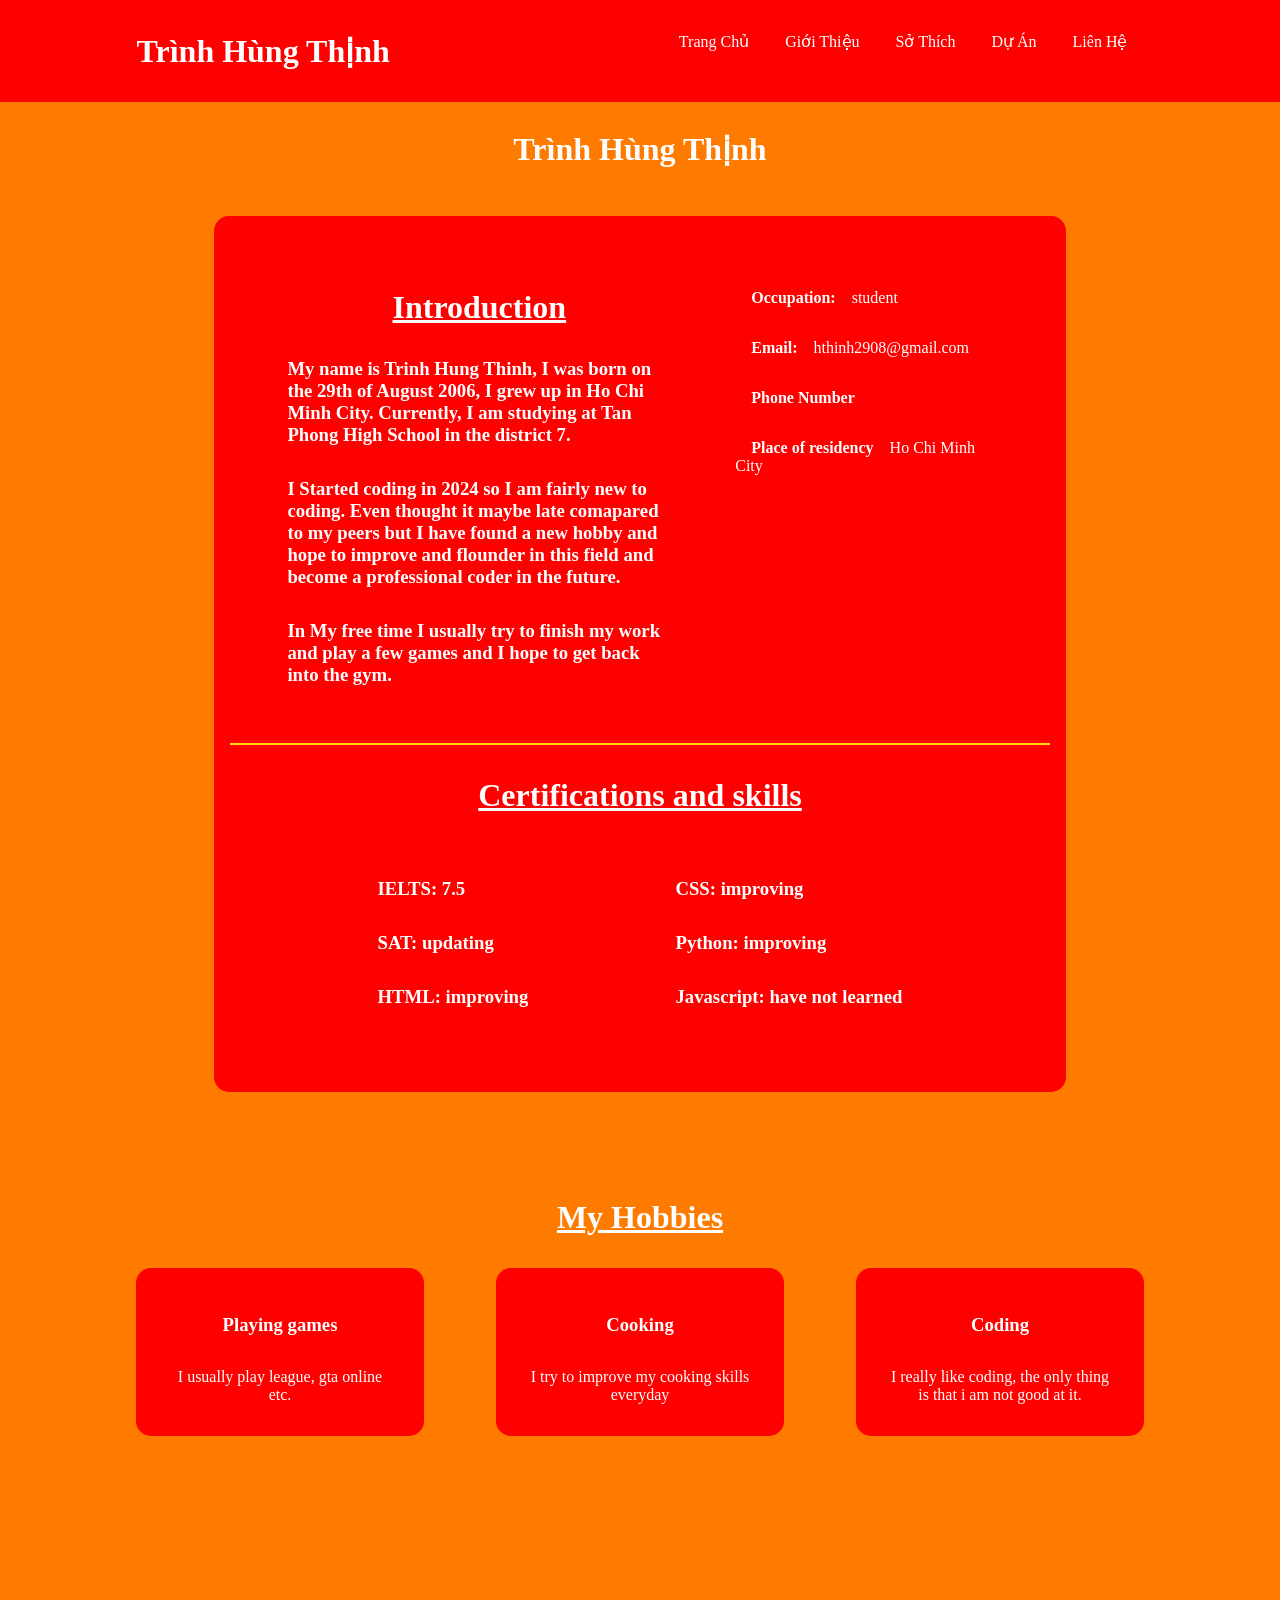
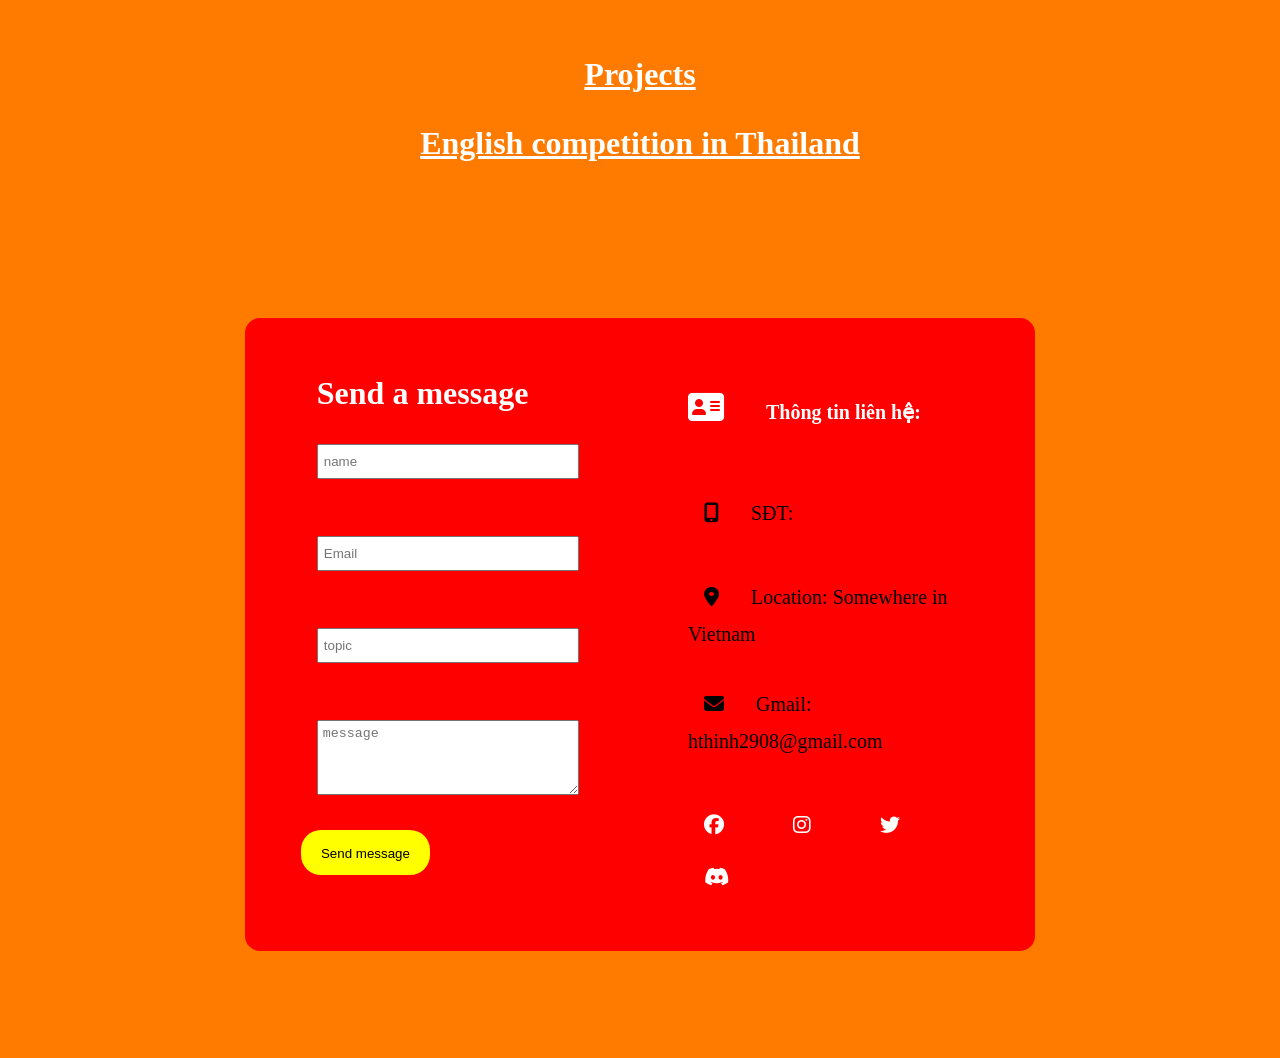
==== index.html @ b62a4c37 "finish" ====
<!DOCTYPE html>
<html lang="en">
  <head>
    <meta charset="UTF-8" />
    <meta name="viewport" content="width=device-width, initial-scale=1.0" />
    <title>Document</title>
    <link rel="stylesheet" href="styles.css" />
    <link
      rel="stylesheet"
      href="https://cdnjs.cloudflare.com/ajax/libs/font-awesome/6.5.2/css/all.min.css"
      integrity="sha512-SnH5WK+bZxgPHs44uWIX+LLJAJ9/2PkPKZ5QiAj6Ta86w+fsb2TkcmfRyVX3pBnMFcV7oQPJkl9QevSCWr3W6A=="
      crossorigin="anonymous"
      referrerpolicy="no-referrer"
    />
  </head>
  <body>
    <!--header-->
    <div class="header">
      <h1>Trình Hùng Thịnh</h1>
      <img class="image" src="" alt="" />
      <div class="header-menu">
        <a href="#home-image" target="_self" class="menu-item">Trang Chủ</a>
        <a href="#about" target="_self" class="menu-item">Giới Thiệu</a>
        <a href="#hobbies" target="_self" class="menu-item">Sở Thích</a>
        <a href="#projects" target="_self" class="menu-item">Dự Án</a>
        <a href="#contact" target="_self" class="menu-item">Liên Hệ</a>
      </div>
    </div>
    <!--img-->
    <div id="home-image">
      <div class="background-img">
        <h1>Trình Hùng Thịnh</h1>
      </div>
    </div>
    <!--about-->
    <div id="about">
      <div class="about-text">
        <div class="about">
          <h1>Introduction</h1>
          <h3>
            My name is Trinh Hung Thinh, I was born on the 29th of August 2006,
            I grew up in Ho Chi Minh City. Currently, I am studying at Tan Phong
            High School in the district 7.
          </h3>
          <h3>
            I Started coding in 2024 so I am fairly new to coding. Even thought
            it maybe late comapared to my peers but I have found a new hobby and
            hope to improve and flounder in this field and become a professional
            coder in the future.
          </h3>
          <h3>
            In My free time I usually try to finish my work and play a few games
            and I hope to get back into the gym.
          </h3>
        </div>
        <div class="profile">
          <p><strong>Occupation:</strong>student</p>
          <p><strong>Email:</strong>hthinh2908@gmail.com</p>
          <p><strong>Phone Number</strong></p>
          <p><strong>Place of residency</strong>Ho Chi Minh City</p>
        </div>
      </div>
      <div class="skills">
        <h1>Certifications and skills</h1>
        <div class="skill-container">
          <div class="skill-item">
            <h3>IELTS: 7.5</h3>
            <h3>SAT: updating</h3>
            <h3>HTML: improving</h3>
          </div>
          <div class="skill-item">
            <h3>CSS: improving</h3>
            <h3>Python: improving</h3>
            <h3>Javascript: have not learned</h3>
          </div>
        </div>
      </div>
    </div>
    <!--hobbies-->
    <div id="hobbies">
      <h1>My Hobbies</h1>
      <div class="hobbies-container">
        <div class="hobbies-items">
          <h3>Playing games</h3>
          <p>I usually play league, gta online etc.</p>
        </div>
        <div class="hobbies-items">
          <h3>Cooking</h3>
          <p>I try to improve my cooking skills everyday</p>
        </div>
        <div class="hobbies-items">
          <h3>Coding</h3>
          <p>
            I really like coding, the only thing is that i am not good at it.
          </p>
        </div>
      </div>
    </div>
    <!--projects-->
    <div id="projects">
      <div class="project-cover"></div>
      <h1>Projects</h1>
      <h1>English competition in Thailand</h1>
    </div>
    <!--contact-->
    <div id="contact">
      <div class="contact-form">
        <h1>Send a message</h1>
        <div><input class="form-item" placeholder="name" /></div>
        <div><input class="form-item" placeholder="Email" /></div>
        <div><input class="form-item" placeholder="topic" /></div>
        <div>
          <textarea class="mess-item" placeholder="message"></textarea>
        </div>
        <button class="contact-btn">Send message</button>
      </div>

      <div class="contact-mess">
        <h1>
          <i class="fas fa-address-card" style="margin-right: 10px"></i
          ><span>Thông tin liên hệ:</span>
        </h1>
        <div class="contact-container" style="font-size: 20px">
          <div>
            <i class="fas fa-mobile-alt icon-contact"></i><span>SĐT: </span>
          </div>
          <div>
            <i class="fas fa-map-marker-alt icon-contact"></i
            ><span>Location: Somewhere in Vietnam</span>
          </div>
          <div style="margin-bottom: 30px">
            <i class="fas fa-envelope icon-contact"></i
            ><span>Gmail: hthinh2908@gmail.com</span>
          </div>
          <a href="" target="_blank"
            ><i class="fab fa-facebook social-icon"></i
          ></a>
          <a href="" target="_blank"
            ><i class="fab fa-instagram social-icon"></i
          ></a>
          <a href="" target="_blank"
            ><i class="fab fa-twitter social-icon"></i
          ></a>
          <a href=""><i class="fab fa-discord social-icon"></i></a>
        </div>
      </div>
    </div>
  </body>
</html>
---- styles.css ----
* {
  margin: 0;
  padding: 16px;
  box-sizing: border-box;
}
body {
  background-color: rgb(255, 123, 0);
}
a {
  text-decoration: none;
  color: white;
}
h1,
h3,
p,
strong {
  color: white;
}
.header {
  display: flex;
  justify-content: space-evenly;
  background-color: #ff0000;
  position: fixed;
  width: 100%;
  z-index: 15;
  top: 0;
  left: 0;
}
#home-image {
  margin-top: 50px;
  text-align: center;
}
#about {
  display: flex;
  margin: 0 auto;
  margin-bottom: 0px;
  background-color: #ff0000;
  flex-wrap: wrap;
  border: 10px black hidden;
  border-radius: 15px;
  width: 70%;
  margin-bottom: 75px;
}
.about-text {
  padding: 0px 25px;
  display: flex;
  border-bottom: 2px solid #ffd900;
  margin: 0;
  padding: 16px;
  box-sizing: border-box;
  background-color: #ff0000;
}
.about-text h1 {
  text-align: center;
  margin-top: 0;
  text-decoration: underline;
}

.profile {
  display: flex;
  border-right: 2px solid #ff0000;
  padding-top: 25px;
  padding-bottom: 25px;
  padding-right: 20px;
  flex-direction: column;
  background-color: #ff0000;
}
.skills {
  box-sizing: border-box;
  width: 100%;
  background-color: #ff0000;
}
.skills h1 {
  text-align: center;
  text-decoration: underline;
  margin-bottom: 0;
}
.about {
  padding-left: 25px;
  padding-top: 25px;
  padding-bottom: 25px;
  width: 60%;
  background-color: #ff0000;
}
.skill-container {
  display: flex;
  justify-content: space-evenly;
  padding-bottom: 20px;
  background-color: #ff0000;
}
#hobbies {
  margin: 0 auto 100px auto;
}
#hobbies h1 {
  text-align: center;
  text-decoration: underline;
}
.hobbies-container {
  display: flex;
  justify-content: space-evenly;
}
.hobbies-items {
  box-sizing: border-box;
  width: 25%;
  text-align: center;
  background-color: #ff0000;
  padding-top: 30px;
  padding-left: 15px;
  padding-right: 15px;
  border: 3px black hidden;
  border-radius: 15px;
}
#projects {
  background-image: url("auyyyy.jpg");
  background-repeat: no-repeat;
  background-size: cover;
  width: 100%;
  background-attachment: fixed;
  position: relative;
  text-align: center;
  height: 250px;
  color: white;
  display: flex;
  justify-content: center;
  align-items: center;
  flex-direction: column;
}
#projects h1 {
  text-align: center;
  margin-top: 0;
  text-decoration: underline;
}
#contact {
  display: flex;
  background-color: #ff0000;
  margin: 100px auto 75px auto;
  width: 65%;
  border: 10px black hidden;
  border-radius: 15px;
  padding-top: 25px;
}
.contact-form {
  padding-left: 40px;
  width: 50%;
  padding-bottom: 40px;
}
.form-item {
  width: 90%;
  box-sizing: border-box;
  height: 35px;
  padding: 5px;
  margin-bottom: 25px;
  color: black;
}
.mess-item {
  width: 90%;
  box-sizing: border-box;
  height: 75px;
  padding: 5px;
  color: black;
  margin-bottom: 15px;
}

.contact-btn {
  background-color: yellow;
  height: 45px;
  width: 40%;
  border: hidden 3px;
  border-radius: 20px;
}
.contact-mess {
  width: 50%;
}
.fa,
.fas {
  font-weight: 900;
}
.fa,
.far,
.fas {
  font-family: "Font Awesome 5 Free";
}
.contact-mess span {
  font-size: 20px;
}
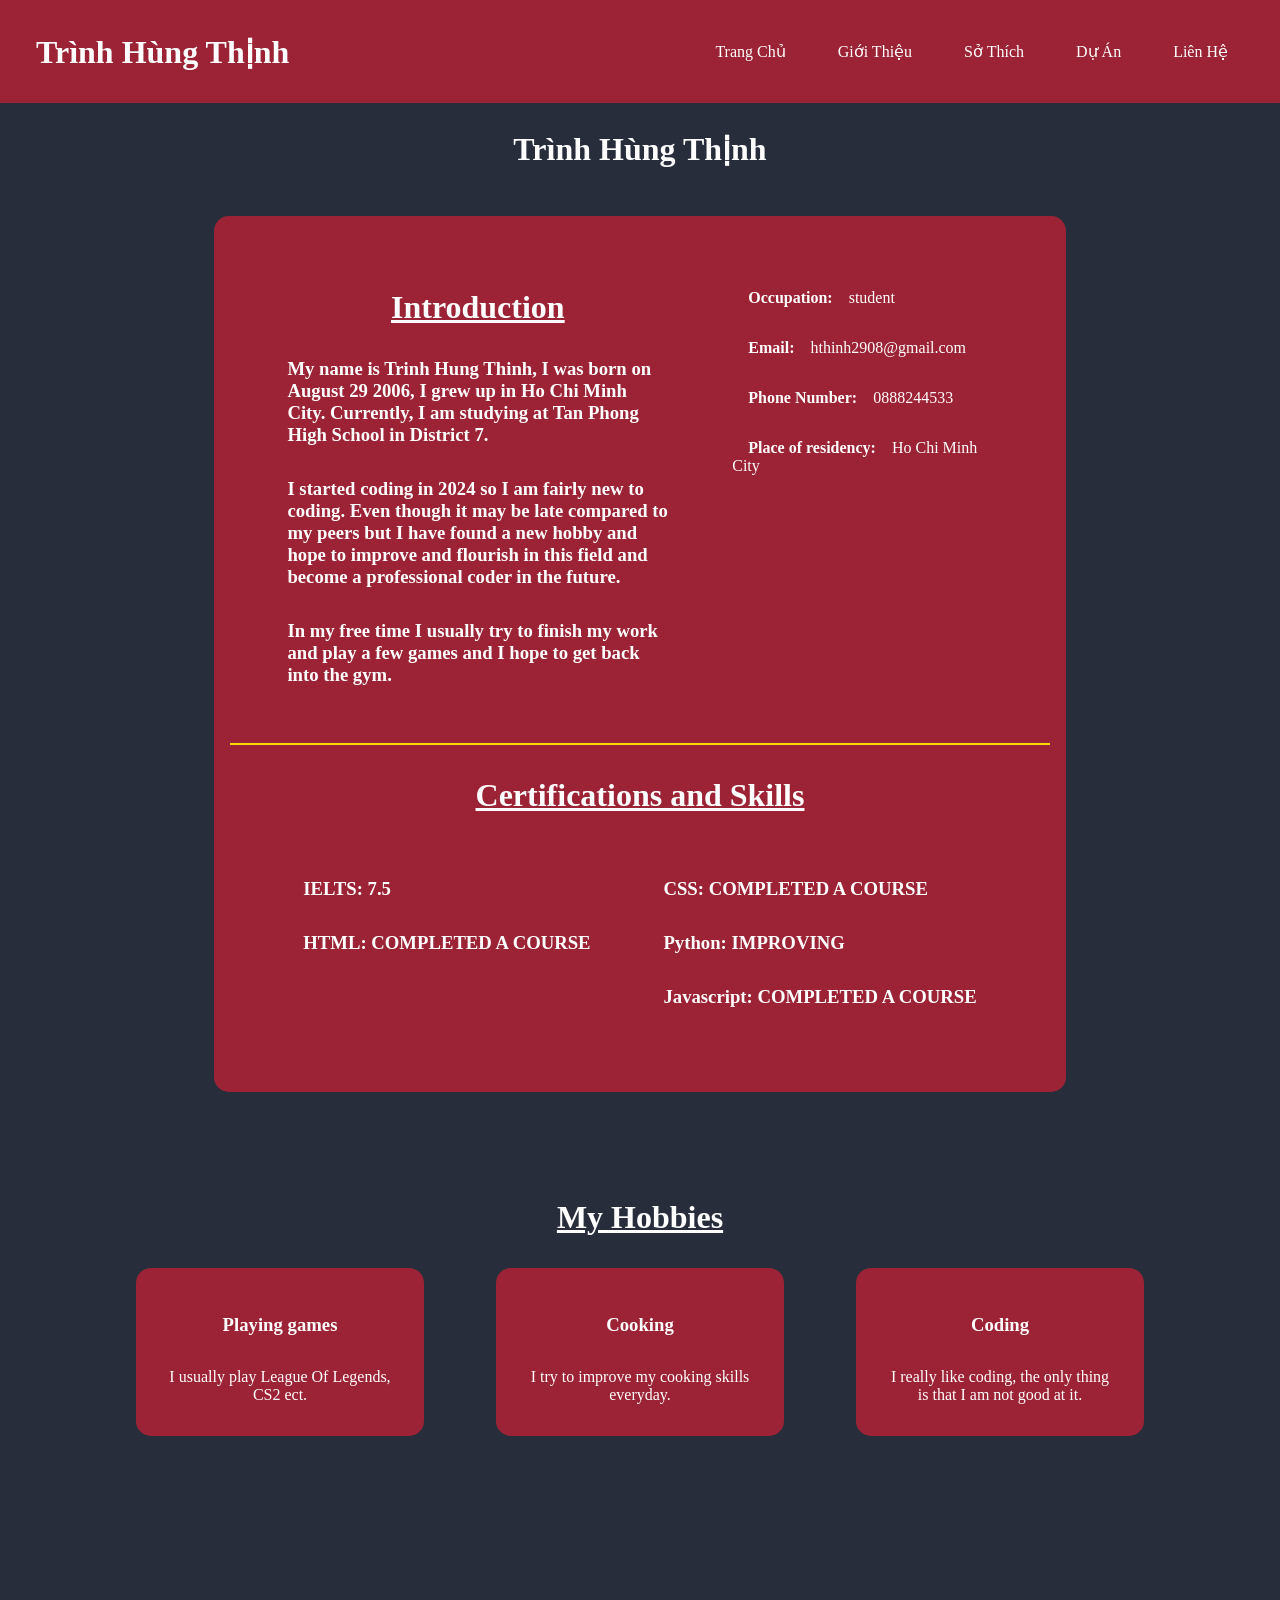
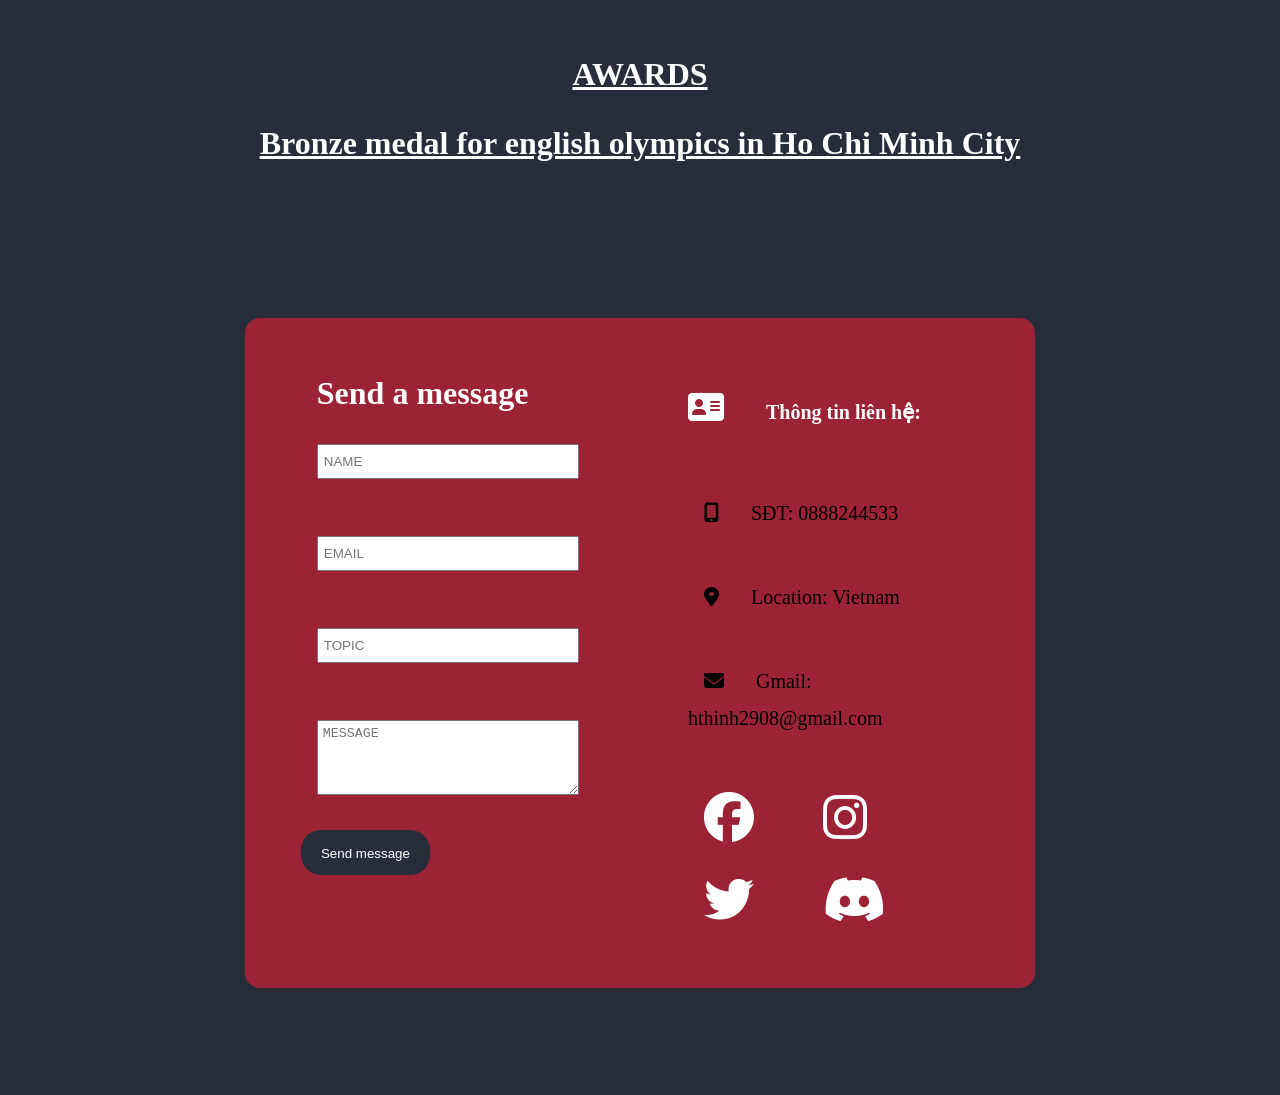
==== commit b29b7d7e: "first commit" ====
--- a/index.html
+++ b/index.html
@@ -17,7 +17,10 @@
     <!--header-->
     <div class="header">
       <h1>Trình Hùng Thịnh</h1>
-      <img class="image" src="" alt="" />
+      <div class="hamburger-menu" onclick="toggleMenu()">
+        <i class="fas fa-bars"></i>
+      </div>
+    
       <div class="header-menu">
         <a href="#home-image" target="_self" class="menu-item">Trang Chủ</a>
         <a href="#about" target="_self" class="menu-item">Giới Thiệu</a>
@@ -38,40 +41,40 @@
         <div class="about">
           <h1>Introduction</h1>
           <h3>
-            My name is Trinh Hung Thinh, I was born on the 29th of August 2006,
-            I grew up in Ho Chi Minh City. Currently, I am studying at Tan Phong
-            High School in the district 7.
+            My name is Trinh Hung Thinh, I was born on August 29 2006, I grew up
+            in Ho Chi Minh City. Currently, I am studying at Tan Phong High
+            School in District 7.
           </h3>
           <h3>
-            I Started coding in 2024 so I am fairly new to coding. Even thought
-            it maybe late comapared to my peers but I have found a new hobby and
-            hope to improve and flounder in this field and become a professional
+            I started coding in 2024 so I am fairly new to coding. Even though
+            it may be late compared to my peers but I have found a new hobby and
+            hope to improve and flourish in this field and become a professional
             coder in the future.
           </h3>
           <h3>
-            In My free time I usually try to finish my work and play a few games
+            In my free time I usually try to finish my work and play a few games
             and I hope to get back into the gym.
           </h3>
         </div>
         <div class="profile">
           <p><strong>Occupation:</strong>student</p>
           <p><strong>Email:</strong>hthinh2908@gmail.com</p>
-          <p><strong>Phone Number</strong></p>
-          <p><strong>Place of residency</strong>Ho Chi Minh City</p>
+          <p><strong>Phone Number:</strong>0888244533</p>
+          <p><strong>Place of residency:</strong>Ho Chi Minh City</p>
         </div>
       </div>
       <div class="skills">
-        <h1>Certifications and skills</h1>
+        <h1>Certifications and Skills</h1>
         <div class="skill-container">
           <div class="skill-item">
             <h3>IELTS: 7.5</h3>
-            <h3>SAT: updating</h3>
-            <h3>HTML: improving</h3>
+
+            <h3>HTML: COMPLETED A COURSE</h3>
           </div>
           <div class="skill-item">
-            <h3>CSS: improving</h3>
-            <h3>Python: improving</h3>
-            <h3>Javascript: have not learned</h3>
+            <h3>CSS: COMPLETED A COURSE</h3>
+            <h3>Python: IMPROVING</h3>
+            <h3>Javascript: COMPLETED A COURSE</h3>
           </div>
         </div>
       </div>
@@ -82,16 +85,16 @@
       <div class="hobbies-container">
         <div class="hobbies-items">
           <h3>Playing games</h3>
-          <p>I usually play league, gta online etc.</p>
+          <p>I usually play League Of Legends, CS2 ect.</p>
         </div>
         <div class="hobbies-items">
           <h3>Cooking</h3>
-          <p>I try to improve my cooking skills everyday</p>
+          <p>I try to improve my cooking skills everyday.</p>
         </div>
         <div class="hobbies-items">
           <h3>Coding</h3>
           <p>
-            I really like coding, the only thing is that i am not good at it.
+            I really like coding, the only thing is that I am not good at it.
           </p>
         </div>
       </div>
@@ -99,18 +102,18 @@
     <!--projects-->
     <div id="projects">
       <div class="project-cover"></div>
-      <h1>Projects</h1>
-      <h1>English competition in Thailand</h1>
+      <h1>AWARDS</h1>
+      <h1>Bronze medal for english olympics in Ho Chi Minh City</h1>
     </div>
     <!--contact-->
     <div id="contact">
       <div class="contact-form">
         <h1>Send a message</h1>
-        <div><input class="form-item" placeholder="name" /></div>
-        <div><input class="form-item" placeholder="Email" /></div>
-        <div><input class="form-item" placeholder="topic" /></div>
+        <div><input class="form-item" placeholder="NAME" /></div>
+        <div><input class="form-item" placeholder="EMAIL" /></div>
+        <div><input class="form-item" placeholder="TOPIC" /></div>
         <div>
-          <textarea class="mess-item" placeholder="message"></textarea>
+          <textarea class="mess-item" placeholder="MESSAGE"></textarea>
         </div>
         <button class="contact-btn">Send message</button>
       </div>
@@ -122,11 +125,12 @@
         </h1>
         <div class="contact-container" style="font-size: 20px">
           <div>
-            <i class="fas fa-mobile-alt icon-contact"></i><span>SĐT: </span>
+            <i class="fas fa-mobile-alt icon-contact"></i
+            ><span>SĐT: 0888244533 </span>
           </div>
           <div>
             <i class="fas fa-map-marker-alt icon-contact"></i
-            ><span>Location: Somewhere in Vietnam</span>
+            ><span>Location: Vietnam</span>
           </div>
           <div style="margin-bottom: 30px">
             <i class="fas fa-envelope icon-contact"></i
@@ -146,4 +150,11 @@
       </div>
     </div>
   </body>
+  <script>
+    function toggleMenu() {
+      const menu = document.querySelector(".header-menu");
+      menu.classList.toggle("active");
+    }
+  </script>
+  
 </html>
--- a/styles.css
+++ b/styles.css
@@ -4,7 +4,7 @@
   box-sizing: border-box;
 }
 body {
-  background-color: rgb(255, 123, 0);
+  background-color: #282d3c;
 }
 a {
   text-decoration: none;
@@ -18,14 +18,38 @@
 }
 .header {
   display: flex;
-  justify-content: space-evenly;
-  background-color: #ff0000;
+  justify-content: space-between;
+  align-items: center;
+  padding: 10px 20px;
+  background-color: #9b2335;
   position: fixed;
   width: 100%;
   z-index: 15;
   top: 0;
   left: 0;
 }
+
+.header-menu {
+  display: flex;
+  gap: 20px;
+}
+
+.menu-item {
+  transition: color 0.3s;
+}
+
+.menu-item:hover {
+  color: #ffd900;
+}
+
+/* Hamburger Menu (Hidden by Default) */
+.hamburger-menu {
+  display: none;
+  cursor: pointer;
+  color: white;
+  font-size: 1.5rem;
+}
+
 #home-image {
   margin-top: 50px;
   text-align: center;
@@ -34,7 +58,7 @@
   display: flex;
   margin: 0 auto;
   margin-bottom: 0px;
-  background-color: #ff0000;
+  background-color: #9b2335;
   flex-wrap: wrap;
   border: 10px black hidden;
   border-radius: 15px;
@@ -48,7 +72,7 @@
   margin: 0;
   padding: 16px;
   box-sizing: border-box;
-  background-color: #ff0000;
+  background-color: #9b2335;
 }
 .about-text h1 {
   text-align: center;
@@ -58,17 +82,17 @@
 
 .profile {
   display: flex;
-  border-right: 2px solid #ff0000;
+  border-right: 2px solid #9b2335;
   padding-top: 25px;
   padding-bottom: 25px;
   padding-right: 20px;
   flex-direction: column;
-  background-color: #ff0000;
+  background-color: #9b2335;
 }
 .skills {
   box-sizing: border-box;
   width: 100%;
-  background-color: #ff0000;
+  background-color: #9b2335;
 }
 .skills h1 {
   text-align: center;
@@ -80,13 +104,13 @@
   padding-top: 25px;
   padding-bottom: 25px;
   width: 60%;
-  background-color: #ff0000;
+  background-color: #9b2335;
 }
 .skill-container {
   display: flex;
   justify-content: space-evenly;
   padding-bottom: 20px;
-  background-color: #ff0000;
+  background-color: #9b2335;
 }
 #hobbies {
   margin: 0 auto 100px auto;
@@ -103,7 +127,7 @@
   box-sizing: border-box;
   width: 25%;
   text-align: center;
-  background-color: #ff0000;
+  background-color: #9b2335;
   padding-top: 30px;
   padding-left: 15px;
   padding-right: 15px;
@@ -132,7 +156,7 @@
 }
 #contact {
   display: flex;
-  background-color: #ff0000;
+  background-color: #9b2335;
   margin: 100px auto 75px auto;
   width: 65%;
   border: 10px black hidden;
@@ -162,11 +186,12 @@
 }
 
 .contact-btn {
-  background-color: yellow;
+  background-color: #282d3c;
   height: 45px;
   width: 40%;
   border: hidden 3px;
   border-radius: 20px;
+  color: white;
 }
 .contact-mess {
   width: 50%;
@@ -183,3 +208,71 @@
 .contact-mess span {
   font-size: 20px;
 }
+.fab {
+  font-size: 50px;
+}
+@media (max-width: 768px) {
+  .header {
+    justify-content: space-between;
+    text-align: center;
+  }
+  .header-menu {
+    flex-direction: column;
+    gap: 10px;
+  }
+  #about {
+    flex-direction: column;
+    padding: 10px;
+  }
+  .hobbies-container, .skill-container {
+    flex-direction: column;
+  }
+  .contact-form, .contact-mess {
+    width: 100%;
+  }
+}
+@media (max-width: 768px) {
+  .header {
+    justify-content: space-between;
+    text-align: center;
+  }
+  .hamburger-menu {
+    display: block;
+  }
+
+  .header-menu {
+    display: none; /* Initially Hidden */
+    flex-direction: column;
+    position: absolute;
+    top: 60px;
+    right: 20px;
+    background-color: #9b2335;
+    border-radius: 5px;
+    width: 200px;
+    text-align: center;
+    z-index: 10;
+  }
+
+  .header-menu.active {
+    display: flex; /* Show Menu when Active */
+  }
+
+  .menu-item {
+    padding: 10px 0;
+    border-bottom: 1px solid #ffd900;
+  }
+
+  .menu-item:last-child {
+    border-bottom: none;
+  }
+}
+/* Responsive Footer */
+@media (max-width: 768px) {
+  .footer-container {
+    flex-direction: column;
+    align-items: center;
+  }
+  .footer-about, .footer-links, .footer-contact {
+    text-align: center;
+  }
+}
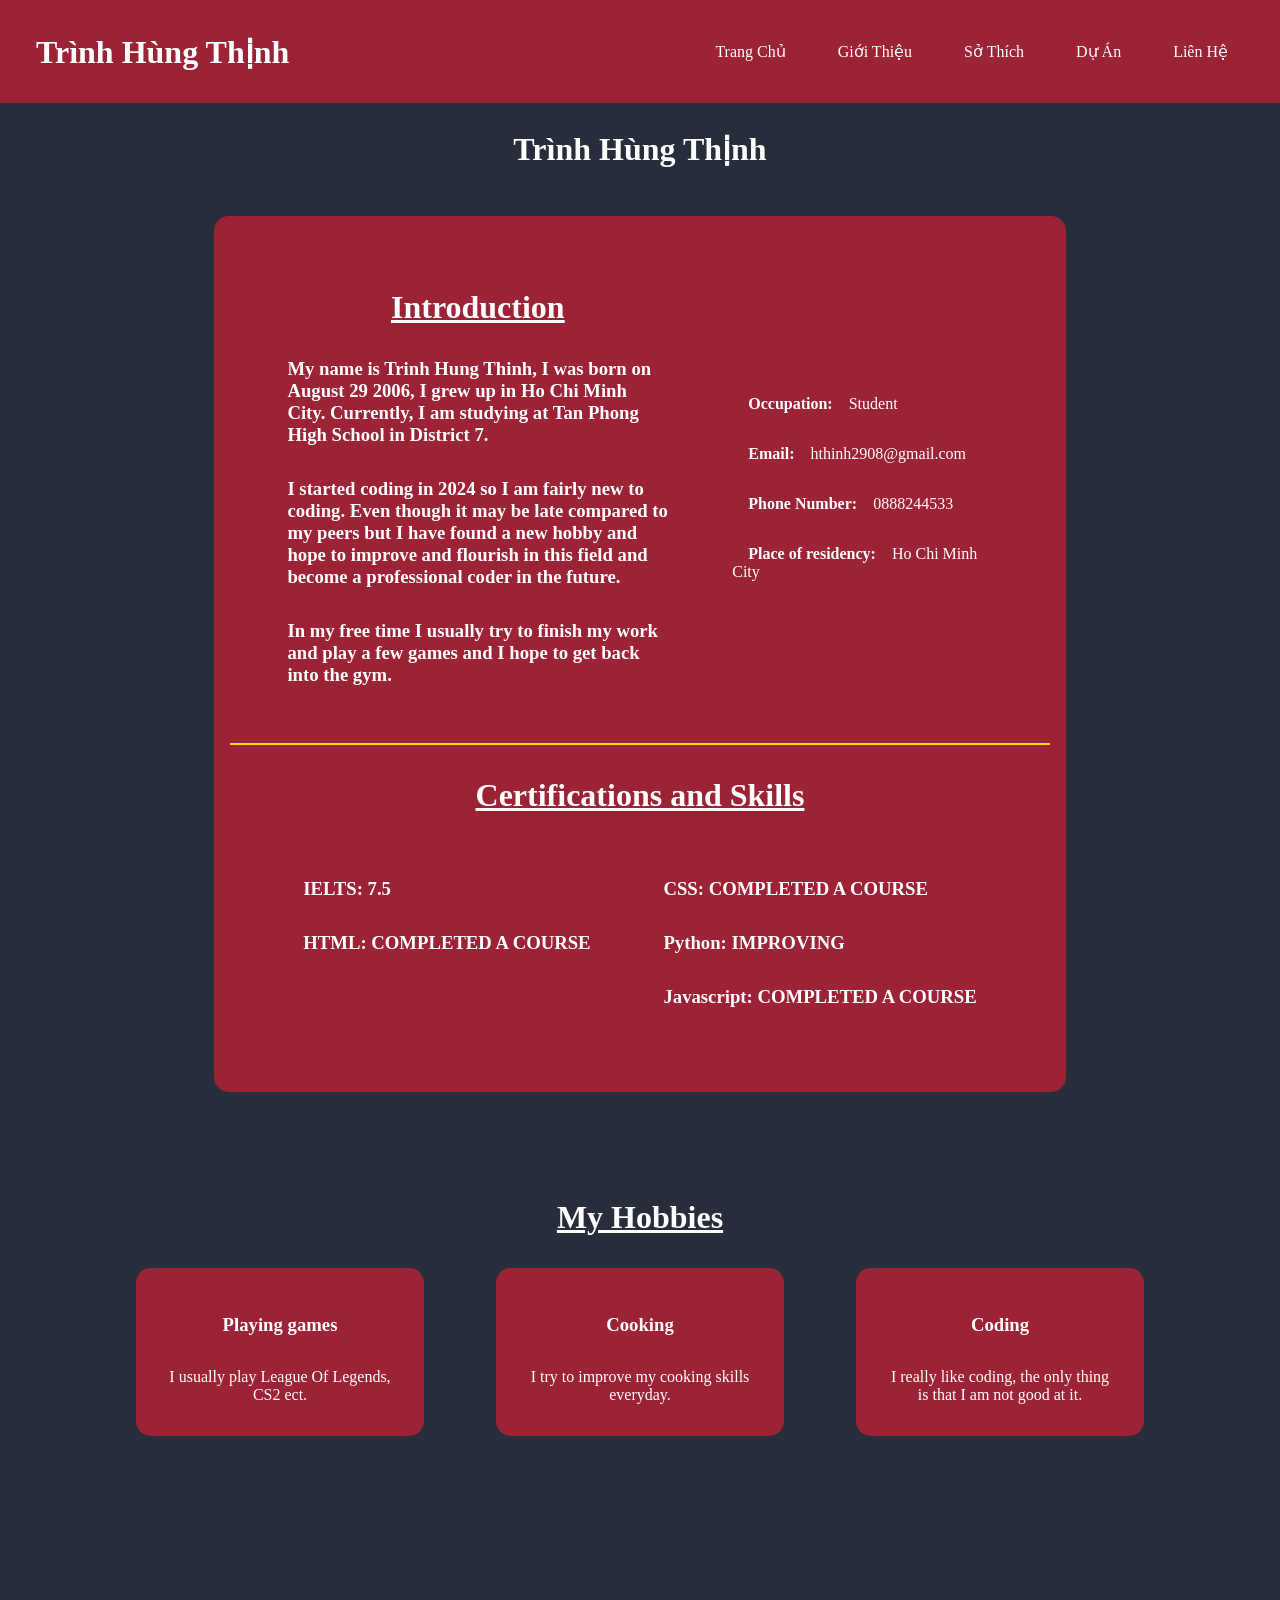
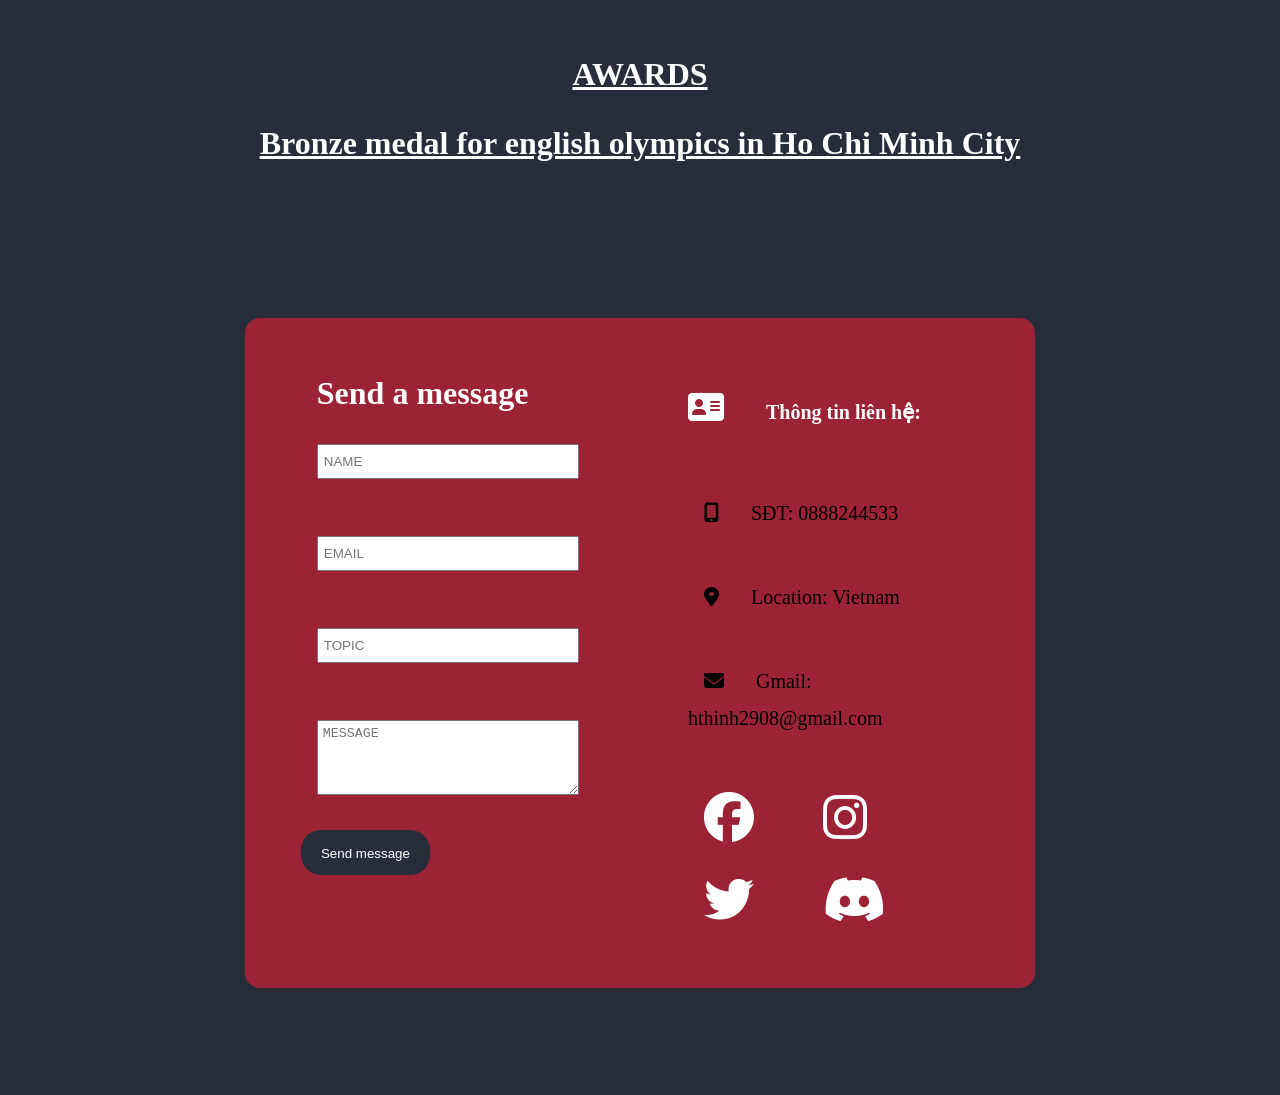
==== commit a1fb1361: "update" ====
--- a/index.html
+++ b/index.html
@@ -57,7 +57,7 @@
           </h3>
         </div>
         <div class="profile">
-          <p><strong>Occupation:</strong>student</p>
+          <p><strong>Occupation:</strong>Student</p>
           <p><strong>Email:</strong>hthinh2908@gmail.com</p>
           <p><strong>Phone Number:</strong>0888244533</p>
           <p><strong>Place of residency:</strong>Ho Chi Minh City</p>
--- a/styles.css
+++ b/styles.css
@@ -66,8 +66,8 @@
   margin-bottom: 75px;
 }
 .about-text {
-  padding: 0px 25px;
-  display: flex;
+  display: flex;
+  align-items: center;
   border-bottom: 2px solid #ffd900;
   margin: 0;
   padding: 16px;
